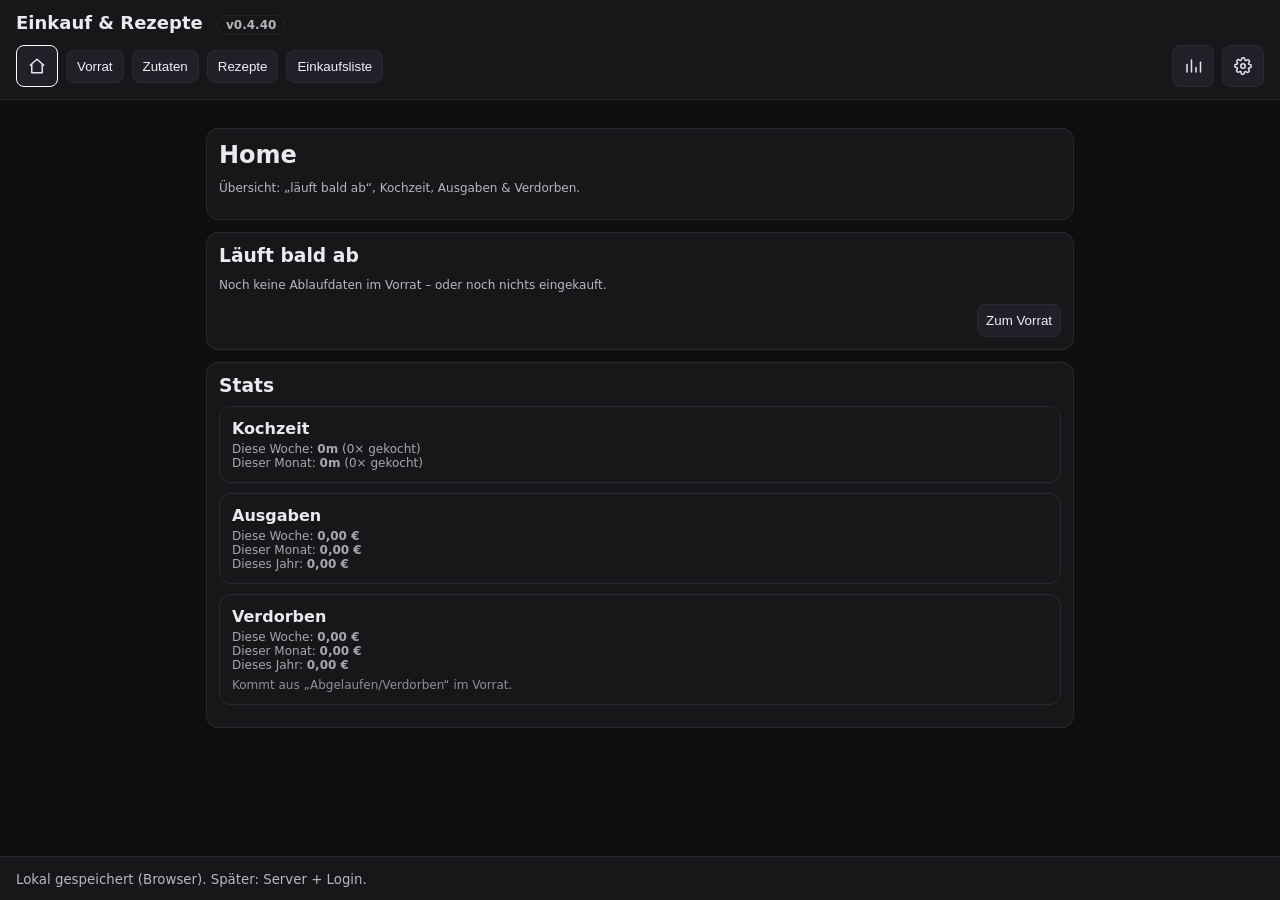
==== index.html @ 6a4c6238 "0.1.0" ====
<!doctype html>
<html lang="de">
  <head>
    <meta charset="utf-8" />
    <meta name="viewport" content="width=device-width, initial-scale=1" />
    <title>Einkauf & Rezepte</title>
    <link rel="stylesheet" href="styles.css" />
    <link rel="manifest" href="manifest.webmanifest" />
    <meta name="theme-color" content="#0b0f14" />
    <meta name="description" content="Local-first Einkaufsliste, Vorrat und Rezepte." />
    <link rel="icon" href="icons/favicon-64.png" sizes="64x64" type="image/png" />
    <link rel="apple-touch-icon" href="icons/apple-touch-icon.png" sizes="180x180" />
    <meta name="apple-mobile-web-app-capable" content="yes" />
    <meta name="apple-mobile-web-app-status-bar-style" content="black-translucent" />
    <meta name="apple-mobile-web-app-title" content="Einkauf & Rezepte" />

    <!-- Zentrale Build-/Versions-Infos (einheitlich für Header + Settings + Service Worker) -->
    <script defer src="js/appMeta.js"></script>

    <script defer src="js/storage.js"></script>
    <script defer src="js/models.js"></script>
    <script defer src="js/utils.js"></script>
    <script defer src="js/ui.js"></script>
    <script defer src="js/audit.js"></script>
    <script defer src="js/actions.js"></script>

    <script defer src="js/ingredients.js"></script>

    <script defer src="js/recipes/recipesLogic.js"></script>
    <script defer src="js/recipes/recipesModals.js"></script>
    <script defer src="js/recipes/recipesView.js"></script>

    <script defer src="js/shopping.js"></script>

    <!-- Home-Dashboard -->
    <script defer src="js/dashboard.js"></script>

    <script defer src="js/stats.js"></script>

    <!-- Vorrat-Ansicht (war früher home.js) -->
    <script defer src="js/inventory.js"></script>

    <!-- Einstellungen -->
    <script defer src="js/settings.js"></script>

    <!-- Logs (als eigene Seiten) -->
    <script defer src="js/purchaselog.js"></script>
    <script defer src="js/cookhistory.js"></script>

    <script defer src="js/app.js"></script>
  </head>

  <body>
    <header class="topbar">
      <h1>Einkauf & Rezepte <span class="build-tag" id="buildTag" aria-label="Build">v0.0.0</span></h1>

      <nav class="tabs" id="tabs">
        <div class="tabs-main">
          <button class="tab tab--icon active" data-view="dashboard" title="Start" aria-label="Start">
            <svg class="tab-icon" viewBox="0 0 24 24" aria-hidden="true">
              <path d="M3 11L12 3l9 8" />
              <path d="M5 10v11h14V10" />
            </svg>
          </button>
          <button class="tab" data-view="inventory">Vorrat</button>
          <button class="tab" data-view="ingredients">Zutaten</button>
          <button class="tab" data-view="recipes">Rezepte</button>
          <button class="tab" data-view="shopping">Einkaufsliste</button>
        </div>

        <div class="tabs-tools">
          <button class="tab tab--icon" data-view="stats" title="Stats" aria-label="Stats">
            <svg class="tab-icon" viewBox="0 0 24 24" aria-hidden="true">
              <path d="M4 20V10" />
              <path d="M10 20V4" />
              <path d="M16 20V14" />
              <path d="M22 20V7" />
            </svg>
          </button>

          <button class="tab tab--icon" data-view="settings" title="Einstellungen" aria-label="Einstellungen">
            <svg class="tab-icon" viewBox="0 0 24 24" aria-hidden="true">
              <circle cx="12" cy="12" r="3" />
              <path
                d="M19.4 15a1.65 1.65 0 0 0 .33 1.82l.06.06a2 2 0 0 1 0 2.83l-.31.31a2 2 0 0 1-2.83 0l-.06-.06a1.65 1.65 0 0 0-1.82-.33 1.65 1.65 0 0 0-1 1.51V21a2 2 0 0 1-2 2h-.44a2 2 0 0 1-2-2v-.09A1.65 1.65 0 0 0 9 19.4a1.65 1.65 0 0 0-1.82.33l-.06.06a2 2 0 0 1-2.83 0l-.31-.31a2 2 0 0 1 0-2.83l.06-.06A1.65 1.65 0 0 0 4.6 15a1.65 1.65 0 0 0-1.51-1H3a2 2 0 0 1-2-2v-.44a2 2 0 0 1 2-2h.09A1.65 1.65 0 0 0 4.6 9a1.65 1.65 0 0 0-.33-1.82l-.06-.06a2 2 0 0 1 0-2.83l.31-.31a2 2 0 0 1 2.83 0l.06.06A1.65 1.65 0 0 0 9 4.6a1.65 1.65 0 0 0 1-1.51V3a2 2 0 0 1 2-2h.44a2 2 0 0 1 2 2v.09A1.65 1.65 0 0 0 15 4.6a1.65 1.65 0 0 0 1.82-.33l.06-.06a2 2 0 0 1 2.83 0l.31.31a2 2 0 0 1 0 2.83l-.06.06A1.65 1.65 0 0 0 19.4 9a1.65 1.65 0 0 0 1.51 1H21a2 2 0 0 1 2 2v.44a2 2 0 0 1-2 2h-.09a1.65 1.65 0 0 0-1.51 1Z"
              />
            </svg>
          </button>
        </div>
      </nav>
    </header>

    <main class="container">
      <section id="view-dashboard" class="view"></section>
      <section id="view-inventory" class="view hidden"></section>
      <section id="view-ingredients" class="view hidden"></section>
      <section id="view-recipes" class="view hidden"></section>
      <section id="view-shopping" class="view hidden"></section>
      <section id="view-stats" class="view hidden"></section>
      <section id="view-settings" class="view hidden"></section>
      <section id="view-purchaselog" class="view hidden"></section>
      <section id="view-cookhistory" class="view hidden"></section>
    </main>

    <footer class="footer">
      <small>Lokal gespeichert (Browser). Später: Server + Login.</small>
    </footer>
  </body>
</html>
---- styles.css ----
html, body{ overflow-x: hidden; }
:root{
  --bg: #0f0f10;
  --panel: #17171a;
  --card: var(--panel);
  --text: #e9e9ee;
  --muted: #b7b7c2;
  --border: #2a2a32;
  --input: #1d1d22;
  --button: #202028;
  --buttonText: #f0f0f5;
  --accent: #ffffff;
}

/* Light theme (per Einstellung) */
html[data-theme="light"]{
  --bg: #f6f7fb;
  --panel: #ffffff;
  --card: var(--panel);
  --text: #111827;
  --muted: #4b5563;
  --border: #e5e7eb;
  --input: #f3f4f6;
  --button: #f9fafb;
  --buttonText: #111827;
  --accent: #111827;
}

* { box-sizing: border-box; }

/* Sticky Footer (nicht fixed): Footer sitzt unten, wenn Content kurz ist */
html, body { height: 100%; }
body {
  margin: 0;
  min-height: 100vh;
  display: flex;
  flex-direction: column;
  font-family: system-ui, Arial, sans-serif;
  background: var(--bg);
  color: var(--text);
}

.container { padding: 16px; max-width: 900px; margin: 0 auto; width: 100%; }
main.container { flex: 1 0 auto; }
.topbar { padding: 12px 16px; border-bottom: 1px solid var(--border); background: var(--panel); }
.topbar h1 { margin: 0 0 10px 0; font-size: 18px; }

.tabs {
  display: flex;
  gap: 10px;
  align-items: center;
  justify-content: space-between;
  flex-wrap: wrap;
}
.tabs-main,
.tabs-tools {
  display: flex;
  gap: 8px;
  align-items: center;
  flex-wrap: wrap;
}
.tabs-tools { margin-left: auto; }
.tab { padding: 8px 10px; border: 1px solid var(--border); background: var(--button); color: var(--buttonText); border-radius: 8px; cursor: pointer; }
.tab.active { border-color: var(--accent); }

.tab--icon {
  padding: 0;
  width: 42px;
  height: 42px;
  display: inline-flex;
  align-items: center;
  justify-content: center;
}
.tab-icon {
  width: 18px;
  height: 18px;
  stroke: currentColor;
  fill: none;
  stroke-width: 2;
  stroke-linecap: round;
  stroke-linejoin: round;
  opacity: 0.95;
}

.hidden { display: none; }
.card { border: 1px solid var(--border); border-radius: 12px; padding: 12px; margin: 12px 0; background: var(--panel); }
.row { display: flex; gap: 10px; flex-wrap: wrap; }
.row > * { flex: 1; min-width: 160px; }

/* Stats: etwas mehr Luft zwischen den Row-Blöcken */
.stats-row + .stats-row { margin-top: 12px; }

/* Stats: Zeitraum-Switch + kompakte KPIs */
.stats-head{
  display:flex;
  align-items:center;
  justify-content:space-between;
  gap:10px;
  flex-wrap:wrap;
}
.seg{
  display:inline-flex;
  gap:6px;
  padding:6px;
  border:1px solid var(--border);
  border-radius:12px;
  background: rgba(255,255,255,0.02);
}
.seg-btn{
  padding:6px 10px;
  border-radius:10px;
  border:1px solid transparent;
  background: transparent;
}
.seg-btn.active{
  border-color: var(--accent);
}
.stats-kpi{ display:flex; flex-direction:column; gap:6px; }
.stats-kpi-main{ font-weight: 750; font-size: 22px; letter-spacing: 0.2px; }

input, select, textarea { padding: 8px; border-radius: 8px; border: 1px solid var(--border); background: var(--input); color: var(--text); }
textarea{ font-family: inherit; }
button { padding: 8px; border-radius: 8px; border: 1px solid var(--border); background: var(--button); color: var(--buttonText); cursor: pointer; }
button.primary { border-color: var(--accent); }

.footer { padding: 12px 16px; border-top: 1px solid var(--border); color: var(--muted); background: var(--panel); }
.small { color: var(--muted); font-size: 12px; }

/* Rezept-Editor: kompakte Zutatenliste */
.recipe-rows {
  border: 1px solid var(--border);
  border-radius: 14px;
  padding: 10px;
  background: rgba(255,255,255,0.02);
}

/* Rezepte: Quick-Buttons (Einkauf / Kochen) + ⋯ */
.recipe-actions-inline{
  display:flex;
  gap:8px;
  align-items:flex-start;
}

.btn-icon{
  padding:0;
  width:42px;
  height:42px;
  display:inline-flex;
  align-items:center;
  justify-content:center;
  border-radius:12px;
}
.btn-icon .tab-icon{ width:18px; height:18px; }

.btn-cook{
  height:42px;
  padding:0 12px;
  border-radius:12px;
  display:inline-flex;
  align-items:center;
  gap:8px;
  font-weight:700;
}
.btn-cook-icon{ display:inline-flex; font-size:18px; line-height:1; }
.btn-cook-icon .tab-icon{ width:18px; height:18px; }

/* Stepper (z.B. Portionen) */
.portionbar{
  display:flex;
  align-items:center;
  gap:12px;
  padding:10px 12px;
  border:1px solid var(--border);
  border-radius:12px;
  background:#121622;
}
.portionbar-left{ display:flex; flex-direction:column; }

.stepper{
  display:flex;
  align-items:center;
  gap:8px;
}

button.btn-mini{
  padding:6px 10px;
  border-radius:10px;
  font-weight:800;
  line-height:1;
}

input.step-input{
  width:72px;
  text-align:center;
}

.recipe-rows-head,
.recipe-row {
  display: grid;
  grid-template-columns: 1.4fr 0.6fr 0.6fr 90px;
  gap: 10px;
  align-items: center;
}

.recipe-rows-head {
  font-size: 12px;
  opacity: 0.75;
  padding: 4px 6px 10px 6px;
}

.recipe-row {
  padding: 8px 6px;
  border-top: 1px solid var(--border);
}

.recipe-row:first-child { border-top: 0; }

.recipe-row select,
.recipe-row input {
  width: 100%;
  padding: 10px;
  border-radius: 12px;
}

.recipe-row .btn-mini {
  padding: 10px 12px;
  border-radius: 12px;
}

button.success {
  border-color: rgba(34,197,94,0.6);
  background: rgba(34,197,94,0.12);
}
button.success:hover { background: rgba(34,197,94,0.18); }

button.danger {
  border-color: rgba(239,68,68,0.6);
  background: rgba(239,68,68,0.10);
}
button.danger:hover { background: rgba(239,68,68,0.16); }

/* --- Accent Buttons (mehr Farbe, aber clean) --- */
button.info {
  border-color: rgba(56,189,248,0.55);
  background: rgba(56,189,248,0.10);
}
button.info:hover { background: rgba(56,189,248,0.16); }

button.warn {
  border-color: rgba(245,158,11,0.55);
  background: rgba(245,158,11,0.10);
}
button.warn:hover { background: rgba(245,158,11,0.16); }

/* --- Expiry / Pills / Cards --- */
.muted2 { color: rgba(183,183,194,0.75); font-size: 12px; }

.pill {
  display: inline-flex;
  align-items: center;
  gap: 6px;
  padding: 6px 10px;
  border-radius: 999px;
  border: 1px solid var(--border);
  background: rgba(255,255,255,0.03);
  font-size: 12px;
  white-space: nowrap;
}

.exp-none { }
.exp-green { }
.exp-yellow { }
.exp-orange { }
.exp-red { }

.pill.exp-green { border-color: rgba(34,197,94,0.55); background: rgba(34,197,94,0.10); }
.pill.exp-yellow { border-color: rgba(234,179,8,0.55); background: rgba(234,179,8,0.10); }
.pill.exp-orange { border-color: rgba(245,158,11,0.55); background: rgba(245,158,11,0.10); }
.pill.exp-red { border-color: rgba(239,68,68,0.60); background: rgba(239,68,68,0.10); }
.pill.exp-none { opacity: 0.75; }

.card.exp-card {
  position: relative;
  overflow: hidden;
}
.card.exp-card::before {
  content: "";
  position: absolute;
  left: 0;
  top: 0;
  bottom: 0;
  width: 6px;
  border-radius: 12px 0 0 12px;
  background: rgba(255,255,255,0.12);
}
.card.exp-card.exp-green::before { background: rgba(34,197,94,0.70); }
.card.exp-card.exp-yellow::before { background: rgba(234,179,8,0.70); }
.card.exp-card.exp-orange::before { background: rgba(245,158,11,0.75); }
.card.exp-card.exp-red::before { background: rgba(239,68,68,0.75); }
.card.exp-card.exp-none::before { background: rgba(255,255,255,0.20); }

/* --- Vorrat grouped UI --- */
.pantry-head {
  display: flex;
  justify-content: space-between;
  gap: 12px;
  align-items: flex-start;
}
.pantry-title { font-size: 18px; font-weight: 750; letter-spacing: 0.2px; }
.pantry-right { text-align: right; }

.pantry-actions {
  display: flex;
  gap: 10px;
  align-items: center;
  flex-wrap: wrap;
  margin-top: 12px;
}

.batch-details {
  margin-top: 12px;
  border-top: 1px solid var(--border);
  padding-top: 10px;
}

.batch-details > summary {
  cursor: pointer;
  color: var(--muted);
  font-size: 12px;
  list-style: none;
}
.batch-details > summary::-webkit-details-marker { display: none; }

.batch-list { margin-top: 10px; }
.batch-row {
  display: flex;
  justify-content: space-between;
  align-items: center;
  gap: 12px;
  padding: 10px 0;
  border-top: 1px solid var(--border);
}
.batch-row:first-child { border-top: 0; }

/* --- Vorrat: kompakter wie Home --- */
.pantry-item.card { padding: 10px; margin: 8px 0; }

.pantry-titleline{
  display:flex;
  justify-content:space-between;
  gap:12px;
  align-items:flex-start;
}
.pantry-title{ font-size: 18px; font-weight: 750; letter-spacing: 0.2px; }

.pantry-meta{
  display:flex;
  gap:10px;
  align-items:flex-start;
  justify-content:flex-end;
  flex-wrap:wrap;
  text-align:right;
}
.pantry-meta .small{ font-size: 12px; }

.pantry-subline{
  display:flex;
  justify-content:space-between;
  gap:12px;
  align-items:center;
  margin-top: 8px;
  flex-wrap:wrap;
}

.pantry-actions-inline{
  display:flex;
  gap:8px;
  align-items:center;
}
.pantry-actions-inline button{ padding: 6px 10px; }
.pantry-actions-inline input{
  padding: 6px 8px;
  border-radius: 8px;
  max-width: 90px;
}

/* Chargen-Details: kleiner / weniger „klobig“ */
.batch-details.batch-details-compact{
  margin-top: 8px;
  border-top: 1px solid var(--border);
  padding-top: 8px;
}
.batch-details.batch-details-compact > summary{
  cursor:pointer;
  color: var(--muted);
  font-size: 12px;
  list-style: none;
}
.batch-details.batch-details-compact > summary::-webkit-details-marker{ display:none; }
.batch-row{ padding: 6px 0; }

/* Vorrat: noch kompakter + Pill neben Name */
.pantry-item.card{ padding:10px; margin:8px 0; }

.pantry-head{
  display:flex;
  justify-content:space-between;
  gap:12px;
  align-items:flex-start;
}
.pantry-left{
  display:flex;
  align-items:center;
  gap:10px;
  flex-wrap:wrap;
}
.pantry-title{
  font-size:18px;
  font-weight:750;
  letter-spacing:0.2px;
}
.pantry-pill{ padding:6px 10px; }

.pantry-right{
  display:flex;
  flex-direction:column;
  align-items:flex-end;
  gap:2px;
  text-align:right;
}
.pantry-cost{ font-size:13px; opacity:0.95; }
.pantry-expdate{ font-size:12px; opacity:0.75; }

.pantry-meta-right{ font-size:12px; line-height:1.15; opacity:0.78; }

.pantry-topright{
  display:flex;
  align-items:flex-start;
  gap:10px;
}
.pantry-topright .pantry-cost{ white-space:nowrap; }

/* Vorrat: Footer-Zeile (Menge links, Daten rechts) */
.pantry-footer{
  margin-top:10px;
  display:flex;
  justify-content:space-between;
  align-items:flex-start;
  gap:12px;
}
.pantry-amountline{ font-size:14px; }
.pantry-dates-right{ font-size:12px; line-height:1.15; opacity:0.78; text-align:right; }


/* Aktionen: Kebab-Menü (⋯) – Drawer (kein Overlay, nichts wird abgeschnitten) */
.actions-menu, .lot-actions{ display:inline-block; }
.actions-menu > summary,
.lot-actions > summary{
  cursor:pointer;
  list-style:none;
  user-select:none;
  border:1px solid var(--border);
  background: color-mix(in srgb, var(--panel) 92%, transparent);
  padding:6px 10px;
  border-radius:12px;
  line-height:1;
  min-width:40px;
  display:flex;
  justify-content:center;
  align-items:center;
}
.actions-menu > summary::-webkit-details-marker,
.lot-actions > summary::-webkit-details-marker{ display:none; }

.actions-panel{
  margin-top:8px;
  padding:8px;
  border:1px solid var(--border);
  border-radius:14px;
  background: color-mix(in srgb, var(--panel) 94%, transparent);
  box-shadow:0 14px 40px rgba(0,0,0,0.45);
  width: 320px;
  max-width: min(360px, calc(100vw - 56px));
}

.lot-actions .actions-panel{ width: 240px; }

/* --- Settings: purchaseLog kompakt --- */
.pl-session.card{ padding:10px; margin:8px 0; }
.pl-session-head{ display:flex; justify-content:space-between; gap:12px; align-items:flex-start; }
.pl-session-right{ display:flex; gap:10px; align-items:flex-start; }
.pl-date{ font-weight:700; }
.pl-total{ font-weight:800; white-space:nowrap; }

.pl-items{ margin-top:8px; border-top:1px solid var(--border); }
.pl-item{ display:flex; justify-content:space-between; gap:10px; padding:8px 0; border-top:1px solid var(--border); }
.pl-item:first-child{ border-top:0; }
.pl-item-left{ min-width:0; }
.pl-name{ font-weight:650; white-space:nowrap; overflow:hidden; text-overflow:ellipsis; }
.pl-item-right{ display:flex; align-items:center; gap:10px; flex:0 0 auto; }
.pl-price{ font-weight:750; white-space:nowrap; }

.pl-actions > summary{ padding:6px 10px; border-radius:12px; min-width:40px; }
.pl-actions .actions-panel{ width:220px; }

/* CookHistory (Settings) */
.ch-group.card{ padding:10px; margin:8px 0; }
.ch-head{ display:flex; justify-content:space-between; gap:12px; align-items:flex-start; }
.ch-title{ font-weight:750; white-space:nowrap; overflow:hidden; text-overflow:ellipsis; }
.ch-items{ margin-top:8px; border-top:1px solid var(--border); }
.ch-item{ display:flex; justify-content:space-between; gap:10px; padding:8px 0; border-top:1px solid var(--border); }
.ch-item:first-child{ border-top:0; }
.ch-item-left{ min-width:0; }
.ch-date{ font-weight:650; }
.ch-item-right{ display:flex; align-items:center; gap:10px; flex:0 0 auto; }
.ch-dur{ font-weight:750; white-space:nowrap; }
.ch-actions > summary{ padding:6px 10px; border-radius:12px; min-width:40px; }

.actions-row{
  display:flex;
  gap:8px;
  align-items:center;
  flex-wrap:wrap;
  justify-content:flex-end;
  margin-top:6px;
}
.actions-row:first-child{ margin-top:0; }

.actions-panel button{ padding:6px 10px; border-radius:12px; }
.actions-panel input{
  padding:6px 8px;
  border-radius:10px;
  width:88px;
}
.actions-panel input.step-input{
  width:72px;
  text-align:center;
}

.pantry-line2{
  display:flex;
  justify-content:space-between;
  gap:12px;
  align-items:center;
  margin-top:10px;
  flex-wrap:wrap;
}

.pantry-amount{ font-size:14px; }
.pantry-consume{
  display:flex;
  gap:8px;
  align-items:center;
}
.pantry-consume button{ padding:6px 10px; }
.pantry-consume input{
  padding:6px 8px;
  border-radius:8px;
  width:82px;
}

/* Chargen-Details: nur wenn 2+ und nicht klobig */
.batch-details.batch-details-compact{
  margin-top:8px;
  border-top:1px solid var(--border);
  padding-top:8px;
}
.batch-details.batch-details-compact > summary{
  cursor:pointer;
  color: var(--muted);
  font-size:12px;
  list-style:none;
}
.batch-details.batch-details-compact > summary::-webkit-details-marker{ display:none; }
.batch-row{ padding:6px 0; }

/* Floating Action Button (Vorrat: +) */
.fab{
  position: fixed;
  right: 18px;
  bottom: calc(18px + env(safe-area-inset-bottom));
  width: 52px;
  height: 52px;
  border-radius: 999px;
  display: grid;
  place-items: center;
  font-size: 26px;
  line-height: 1;
  border: 1px solid rgba(56,189,248,0.55);
  background: rgba(56,189,248,0.12);
  box-shadow: 0 16px 44px rgba(0,0,0,0.45);
}
.fab:hover{ background: rgba(56,189,248,0.18); }
.fab:active{ transform: translateY(1px); }

/* Modals (vereinheitlicht für Zutaten/Rezepte/Vorrat) */
.modal-overlay{
  position:fixed;
  inset:0;
  z-index:9999;
  background: rgba(0,0,0,0.65);
  backdrop-filter: blur(2px);
  display:flex;
  align-items:center;
  justify-content:center;
  padding:16px;
}
.modal{
  width:100%;
  max-height:78vh;
  overflow:auto;
  background: var(--panel);
  color: var(--text);
  border:1px solid var(--border);
  border-radius:14px;
  padding:14px;
  box-shadow:0 14px 40px rgba(0,0,0,0.55);
}
.modal-header{
  display:flex;
  justify-content:space-between;
  gap:12px;
  align-items:flex-start;
}
.modal-title{
  font-weight:800;
  font-size:18px;
  line-height:1.2;
}
.modal-body{ margin-top:12px; }
.modal-footer{
  display:flex;
  justify-content:flex-end;
  gap:10px;
  margin-top:14px;
  flex-wrap:wrap;
}
.modal-close{ min-width:40px; }
/* Barcode-Scanner Modal */
.scan-modal{ max-height:90vh; }
.scan-video{ width:100%; max-height:320px; object-fit:cover; border-radius:12px; border:1px solid var(--border); background:#000; }
.scan-video-wrap{ display:flex; flex-direction:column; gap:10px; }
.scan-hint{ opacity:0.85; }
.scan-result{ margin-top:12px; padding:12px; border:1px solid var(--border); border-radius:12px; background: rgba(255,255,255,0.03); }
.barcode-view{ padding:10px 12px; border:1px solid var(--border); border-radius:12px; background: rgba(255,255,255,0.03); font-weight:800; letter-spacing:0.5px; min-height:40px; display:flex; align-items:center; }
@media (max-width:520px){
  .scan-modal{ height: calc(100vh - 16px); max-height:none; }
  .scan-video{ max-height:44vh; }
}



/* --- Chips (z.B. „Geplante Rezepte“) --- */
.chips{
  display:flex;
  flex-wrap:wrap;
  gap:8px;
  align-items:center;
}

.chip{
  display:inline-flex;
  align-items:center;
  gap:8px;
  padding:6px 10px;
  border-radius:999px;
  border:1px solid var(--border);
  background: rgba(255,255,255,0.03);
  font-size:12px;
  white-space:nowrap;
  max-width:100%;
}

/* Horizontal scrollable Filter-Chips */
.chipbar{
  display:flex;
  gap:8px;
  align-items:center;
  flex-wrap:wrap;
  overflow-x:hidden;
  padding-bottom:4px;
}

.chipbtn{
  flex:0 0 auto;
  padding:6px 10px;
  border-radius:999px;
  border:1px solid var(--border);
  background: rgba(255,255,255,0.03);
  font-size:12px;
  white-space:nowrap;
}

.chipbtn.active{
  border-color: rgba(255,255,255,0.6);
}

html[data-theme="light"] .chipbtn.active{
  border-color: rgba(17,24,39,0.7);
}

button.chip-x{
  padding:0 8px;
  height:22px;
  border-radius:999px;
  font-weight:900;
  line-height:1;
}


/* Nährwerte (Ingredient Modal) */
.nutri-details {
  border: 1px solid var(--border);
  border-radius: 12px;
  padding: 10px 12px;
  background: var(--card);
}
.nutri-details > summary {
  cursor: pointer;
  list-style: none;
}
.nutri-details > summary::-webkit-details-marker {
  display: none;
}
.nutri-details > summary::after {
  content: "▾";
  float: right;
  opacity: 0.7;
}
.nutri-details[open] > summary::after {
  content: "▴";
}


.build-tag{display:inline-block;margin-left:8px;padding:2px 8px;border-radius:999px;font-size:12px;opacity:0.75;border:1px solid var(--border);}
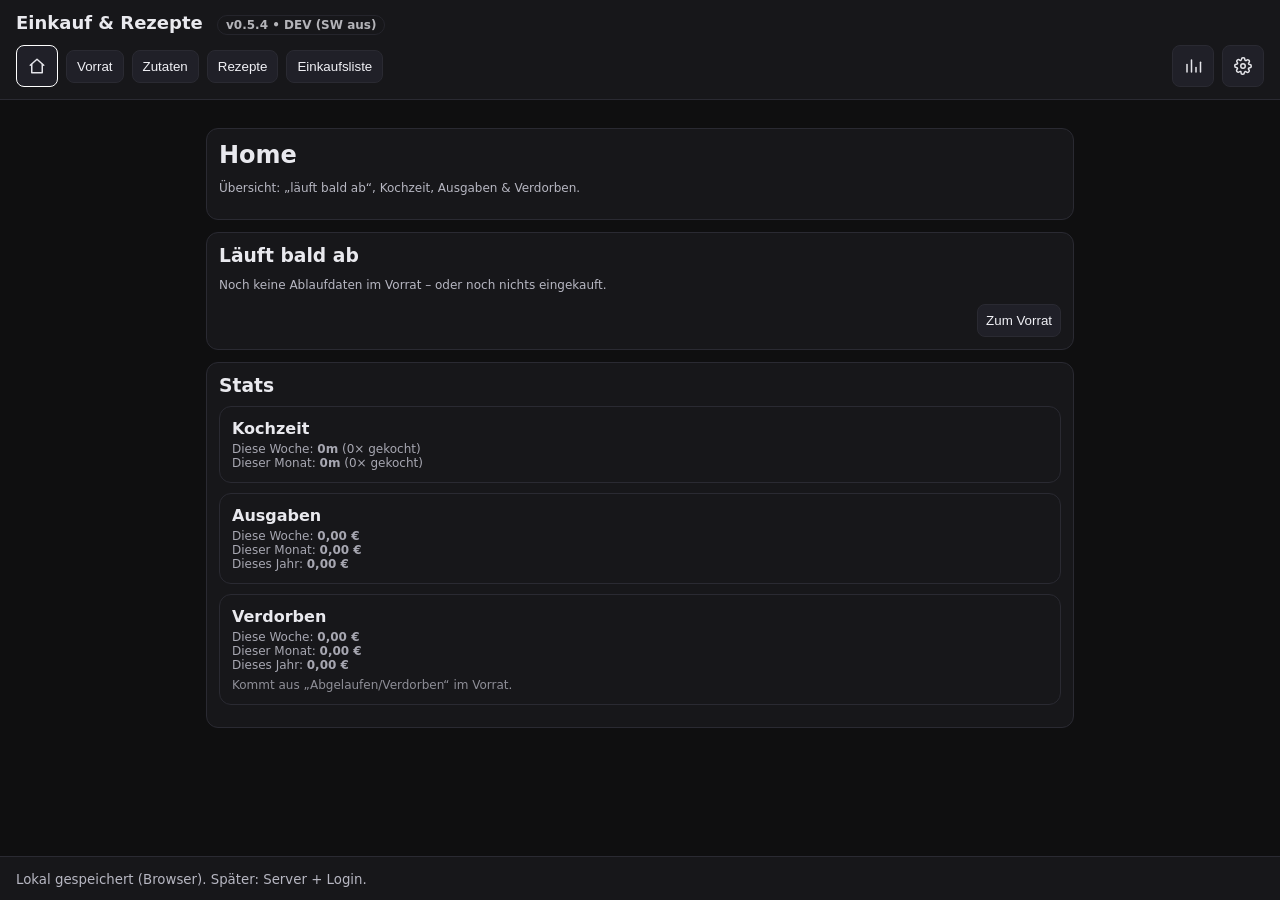
==== commit 007a6b2c: "WIP rescue v0.5.4 (dev nosw + receipt fixes) Saving local changes before cleanup/rollback." ====
--- a/index.html
+++ b/index.html
@@ -4,7 +4,7 @@
     <meta charset="utf-8" />
     <meta name="viewport" content="width=device-width, initial-scale=1" />
     <title>Einkauf & Rezepte</title>
-    <link rel="stylesheet" href="styles.css" />
+    <!-- Styles wird mit Cachebuster geladen (siehe Script-Loader unten) -->
     <link rel="manifest" href="manifest.webmanifest" />
     <meta name="theme-color" content="#0b0f14" />
     <meta name="description" content="Local-first Einkaufsliste, Vorrat und Rezepte." />
@@ -15,39 +15,48 @@
     <meta name="apple-mobile-web-app-title" content="Einkauf & Rezepte" />
 
     <!-- Zentrale Build-/Versions-Infos (einheitlich für Header + Settings + Service Worker) -->
-    <script defer src="js/appMeta.js"></script>
+    <script src="js/appMeta.js"></script>
 
-    <script defer src="js/storage.js"></script>
-    <script defer src="js/models.js"></script>
-    <script defer src="js/utils.js"></script>
-    <script defer src="js/ui.js"></script>
-    <script defer src="js/audit.js"></script>
-    <script defer src="js/actions.js"></script>
+    <!--
+      Dev-Workflow ohne Stress:
+      - Alle CSS/JS-Dateien werden mit ?v=<buildId> geladen (= Cachebuster)
+      - Dadurch bekommst du NICHT mehr "alte ingredients.js" durch Browsercache/SW.
+      - Service Worker wird zusätzlich in app.js nur in Production (GitHub Pages) registriert.
+    -->
+    <script>
+      (function () {
+        const meta = window.APP_META || {};
+        const v = encodeURIComponent(meta.buildId || meta.version || String(Date.now()));
 
-    <script defer src="js/ingredients.js"></script>
+        // Styles (cachebusting)
+        document.write('<link rel="stylesheet" href="styles.css?v=' + v + '">');
 
-    <script defer src="js/recipes/recipesLogic.js"></script>
-    <script defer src="js/recipes/recipesModals.js"></script>
-    <script defer src="js/recipes/recipesView.js"></script>
+        const files = [
+          'js/storage.js',
+          'js/models.js',
+          'js/utils.js',
+          'js/ui.js',
+          'js/audit.js',
+          'js/actions.js',
+          'js/ingredients.js',
+          'js/recipes/recipesLogic.js',
+          'js/recipes/recipesModals.js',
+          'js/recipes/recipesView.js',
+          'js/shopping.js',
+          'js/dashboard.js',
+          'js/stats.js',
+          'js/inventory.js',
+          'js/settings.js',
+          'js/purchaselog.js',
+          'js/cookhistory.js',
+          'js/app.js'
+        ];
 
-    <script defer src="js/shopping.js"></script>
-
-    <!-- Home-Dashboard -->
-    <script defer src="js/dashboard.js"></script>
-
-    <script defer src="js/stats.js"></script>
-
-    <!-- Vorrat-Ansicht (war früher home.js) -->
-    <script defer src="js/inventory.js"></script>
-
-    <!-- Einstellungen -->
-    <script defer src="js/settings.js"></script>
-
-    <!-- Logs (als eigene Seiten) -->
-    <script defer src="js/purchaselog.js"></script>
-    <script defer src="js/cookhistory.js"></script>
-
-    <script defer src="js/app.js"></script>
+        for (const f of files) {
+          document.write('<script defer src="' + f + '?v=' + v + '"></' + 'script>');
+        }
+      })();
+    </script>
   </head>
 
   <body>
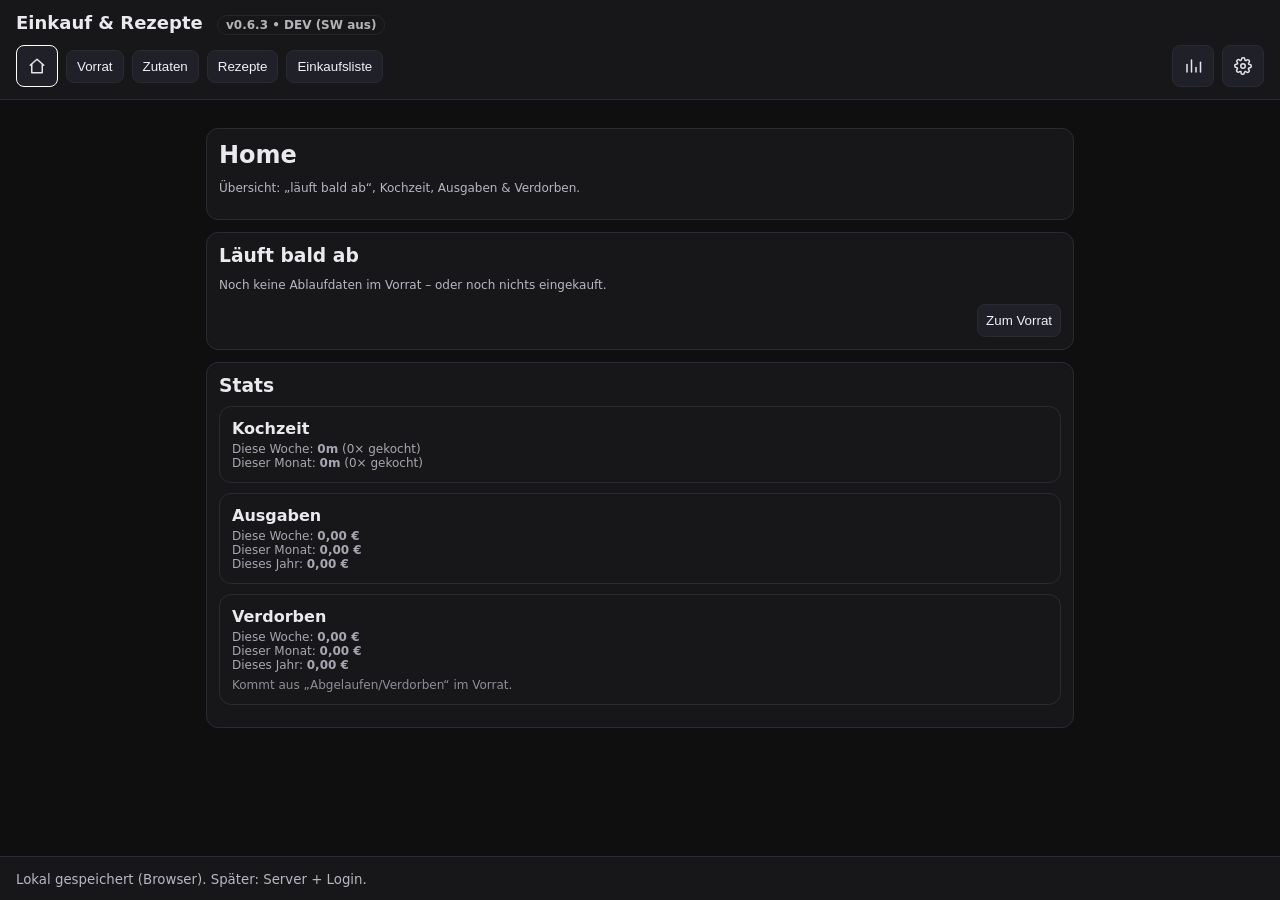
==== commit 807071fb: "wip: index.html adds baseIngredients.js to script loader" ====
--- a/index.html
+++ b/index.html
@@ -38,6 +38,7 @@
           'js/ui.js',
           'js/audit.js',
           'js/actions.js',
+          'js/baseIngredients.js',
           'js/ingredients.js',
           'js/recipes/recipesLogic.js',
           'js/recipes/recipesModals.js',
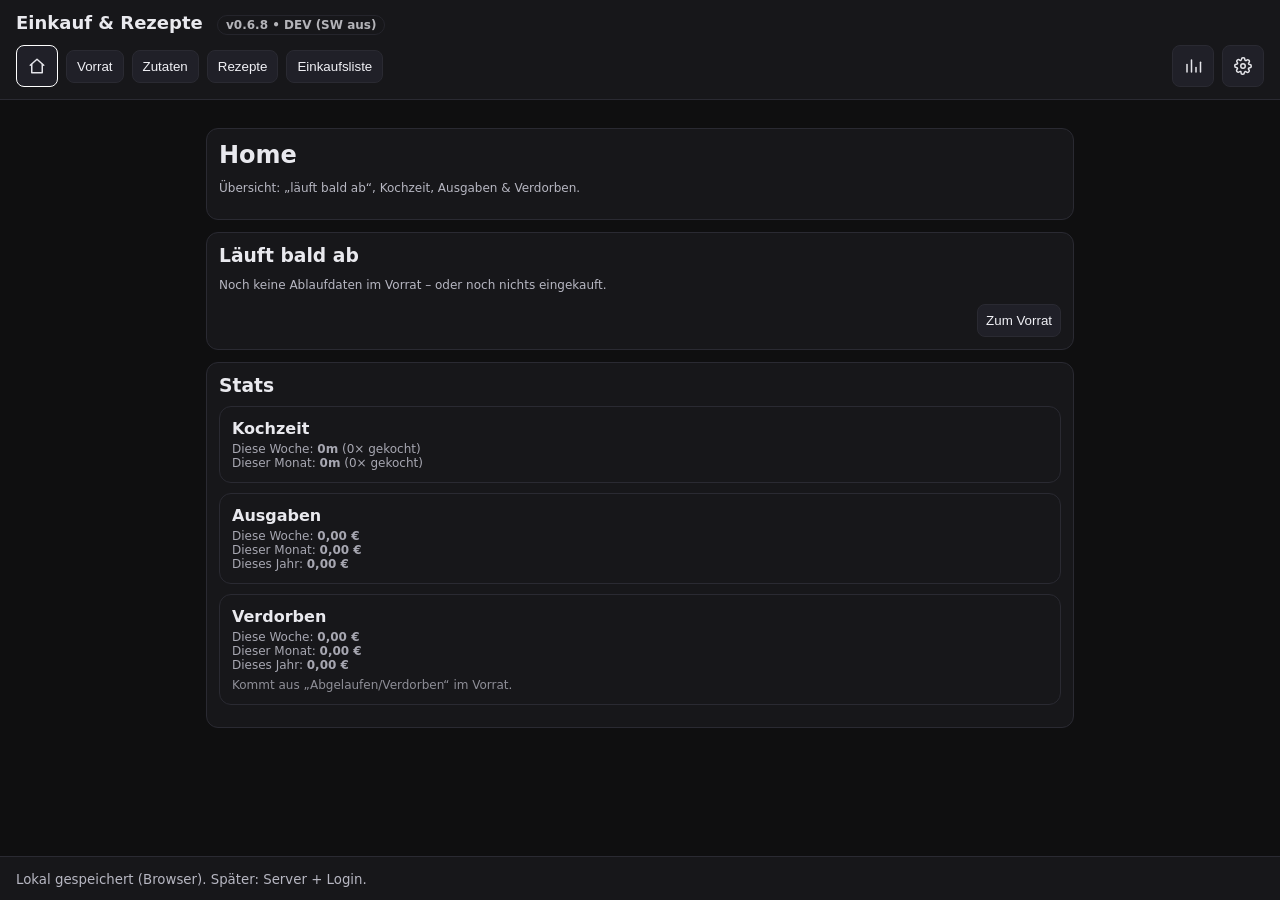
==== commit 5d186f04: "refactor(steps1-3): extract OFF/receipt helpers from shopping.js Step 1 — js/shopping/openFoodFacts." ====
--- a/index.html
+++ b/index.html
@@ -43,6 +43,9 @@
           'js/recipes/recipesLogic.js',
           'js/recipes/recipesModals.js',
           'js/recipes/recipesView.js',
+          'js/shopping/openFoodFacts.js',
+          'js/shopping/receiptParsing.js',
+          'js/shopping/receiptData.js',
           'js/shopping.js',
           'js/dashboard.js',
           'js/stats.js',
--- a/styles.css
+++ b/styles.css
@@ -197,8 +197,8 @@
 .recipe-rows-head,
 .recipe-row {
   display: grid;
-  grid-template-columns: 1.4fr 0.6fr 0.6fr 90px;
-  gap: 10px;
+  grid-template-columns: 1fr 72px 72px 36px;
+  gap: 6px;
   align-items: center;
 }
 
@@ -223,8 +223,11 @@
 }
 
 .recipe-row .btn-mini {
-  padding: 10px 12px;
-  border-radius: 12px;
+  padding: 0;
+  width: 36px;
+  height: 36px;
+  min-width: 0;
+  border-radius: 10px;
 }
 
 button.success {
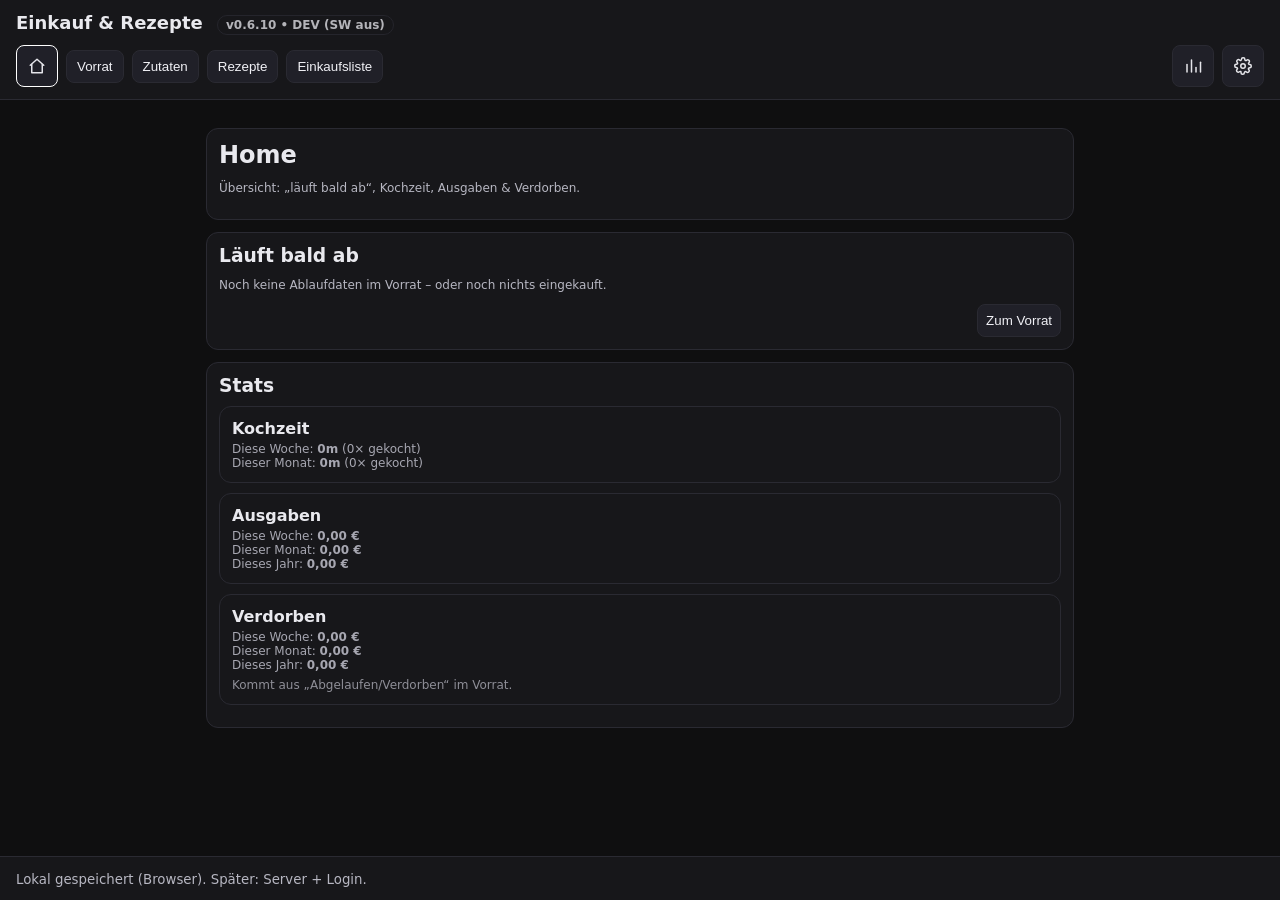
==== commit 1c0fae7d: "feat: refactor shopping into sub-modules + bump to v0.6.10 Add shoppingCore.js and receiptScanning.j" ====
--- a/index.html
+++ b/index.html
@@ -46,6 +46,8 @@
           'js/shopping/openFoodFacts.js',
           'js/shopping/receiptParsing.js',
           'js/shopping/receiptData.js',
+          'js/shopping/shoppingCore.js',
+          'js/shopping/receiptScanning.js',
           'js/shopping.js',
           'js/dashboard.js',
           'js/stats.js',
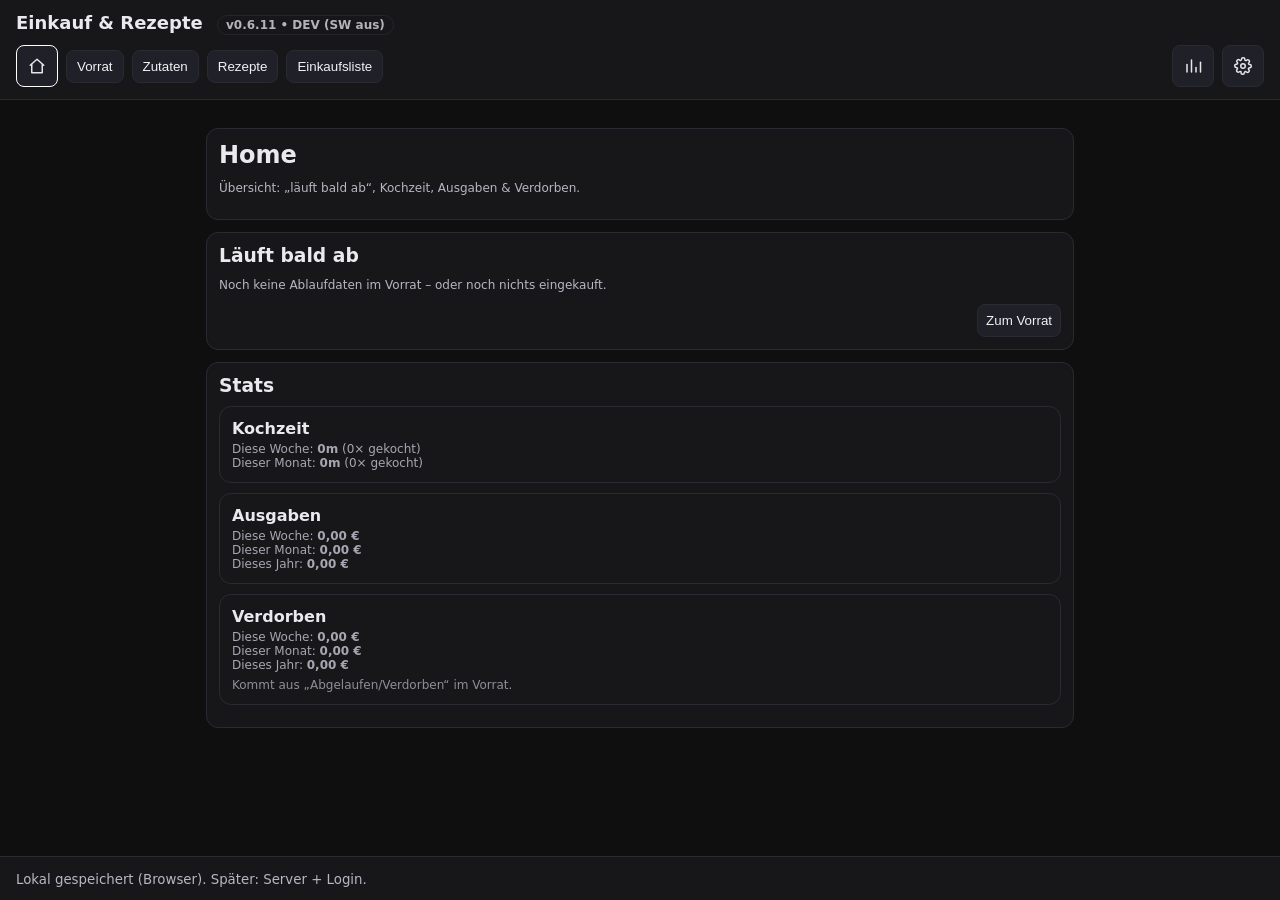
==== commit 5c4b1724: "feat: extract shoppingView.js + bump to v0.6.11 (v0.6.11 step 8) - New js/shopping/shoppingView.js →" ====
--- a/index.html
+++ b/index.html
@@ -48,6 +48,9 @@
           'js/shopping/receiptData.js',
           'js/shopping/shoppingCore.js',
           'js/shopping/receiptScanning.js',
+          'js/shopping/receiptModals.js',
+          'js/shopping/shoppingScanner.js',
+          'js/shopping/shoppingView.js',
           'js/shopping.js',
           'js/dashboard.js',
           'js/stats.js',
